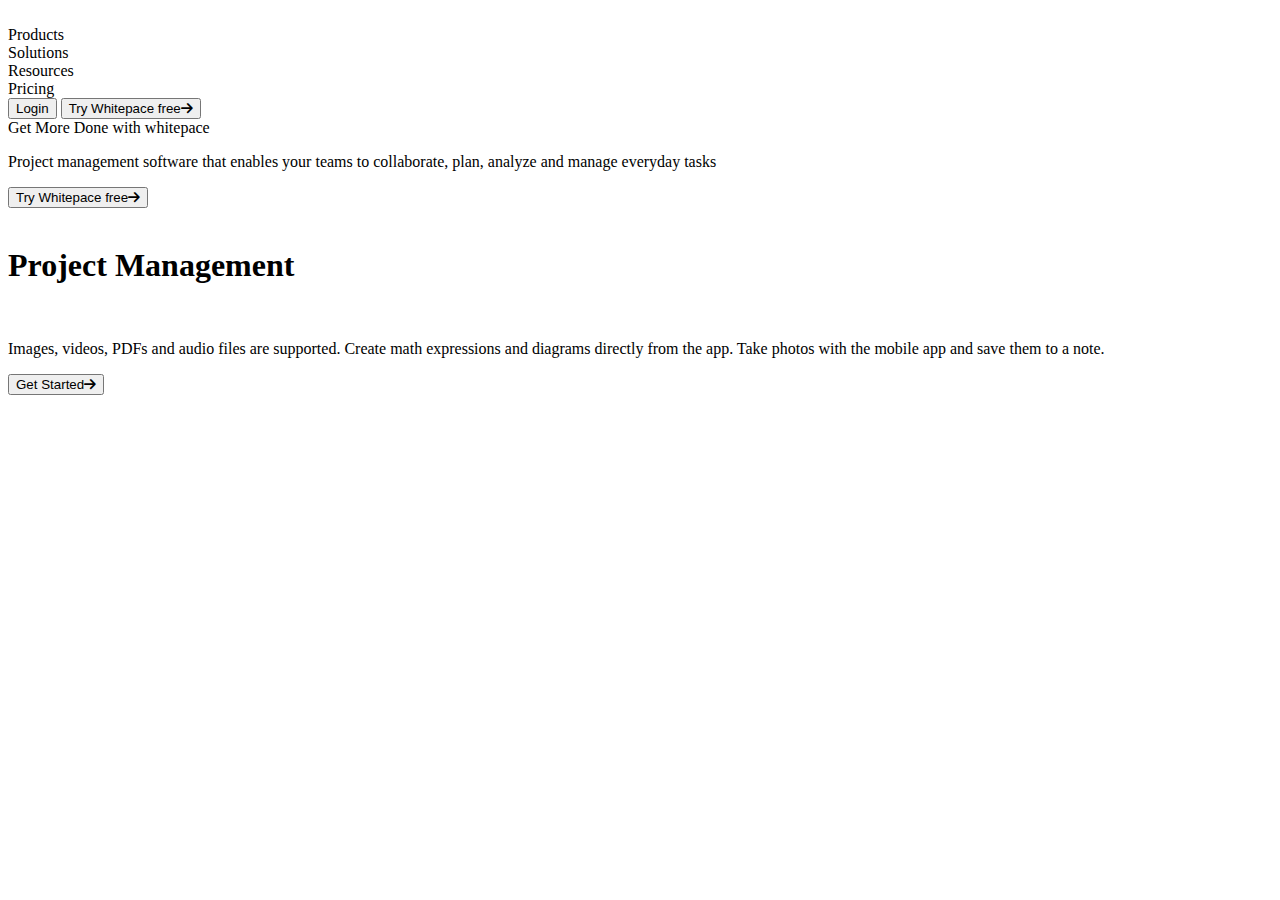
==== Figma-1/image/index.html @ 1a74d90f "up file" ====
<!DOCTYPE html>
<html lang="en">
<head>
    <meta charset="UTF-8">
    <meta name="viewport" content="width=device-width, initial-scale=1.0">
    <link rel="stylesheet" href="https://cdnjs.cloudflare.com/ajax/libs/font-awesome/6.0.0-beta3/css/all.min.css">
    <link href="https://fonts.googleapis.com/css2?family=Inter:ital,opsz,wght@0,14..32,100..900;1,14..32,100..900&display=swap" rel="stylesheet">
    <link href="https://fonts.googleapis.com/css2?family=DM+Sans:ital,opsz,wght@0,9..40,100..1000;1,9..40,100..1000&family=Inter:ital,opsz,wght@0,14..32,100..900;1,14..32,100..900&display=swap" rel="stylesheet">
    <link rel="stylesheet" href="/css/reset.css">
    <link rel="stylesheet" href="/css/style.css">
    <title>Figma</title>
</head>
<body>
    <header class="heading">
        <div class="logo">
            <img src="/image/logos/Logo.png" alt="">
        </div>
        <div class="frame-375">
            <div class="nav-menu">
                <div class="option"><span>Products</span><img src="/image/icons/Vector.png" alt=""></div>
                <div class="option"><span>Solutions</span><img src="/image/icons/Vector.png" alt=""></div>
                <div class="option"><span>Resources</span><img src="/image/icons/Vector.png" alt=""></div>
                <div class="option"><span>Pricing</span><img src="/image/icons/Vector.png" alt=""></div>
            </div>
            <div class="btn">
                <button class="login">Login</button>
                <button class="try-free">Try Whitepace free<i class="fa-solid fa-arrow-right"></i></button>
            </div>
        </div>
    </header>
    <div class="hero-section">
        <div class="page-1">
            <div class="text-block">
                <div class="content">
                    <span>Get More Done with whitepace</span>
                    <p>Project management software that enables your teams to collaborate, plan, analyze and manage everyday tasks</p>
                </div>
                <button class="try-free">Try Whitepace free<i class="fa-solid fa-arrow-right"></i></button>
            </div>
            <div class="image-container"></div>
        </div>    
    </div>
    <div class="work-manager">
        <div class="background">
            <img src="/image/background/BACKGROUND.png" alt="">
        </div>
        <div class="content-1">
            <div class="text-block">
                <div class="text">
                    <div class="title">
                        <h1>Project Management</h1>
                        <div class="effect">
                            <img src="/image/background/Element-2.png" alt="">
                        </div>
                    </div>
                    <p>Images, videos, PDFs and audio files are supported. Create math expressions and diagrams directly from the app. Take photos with the mobile app and save them to a note.</p>
                </div>
                <button class="start">Get Started<i class="fa-solid fa-arrow-right"></i></button>
            </div>
            <div class="image-container"></div>
        </div>
        <div class="content-2"></div>
    </div>
</body>
</html>
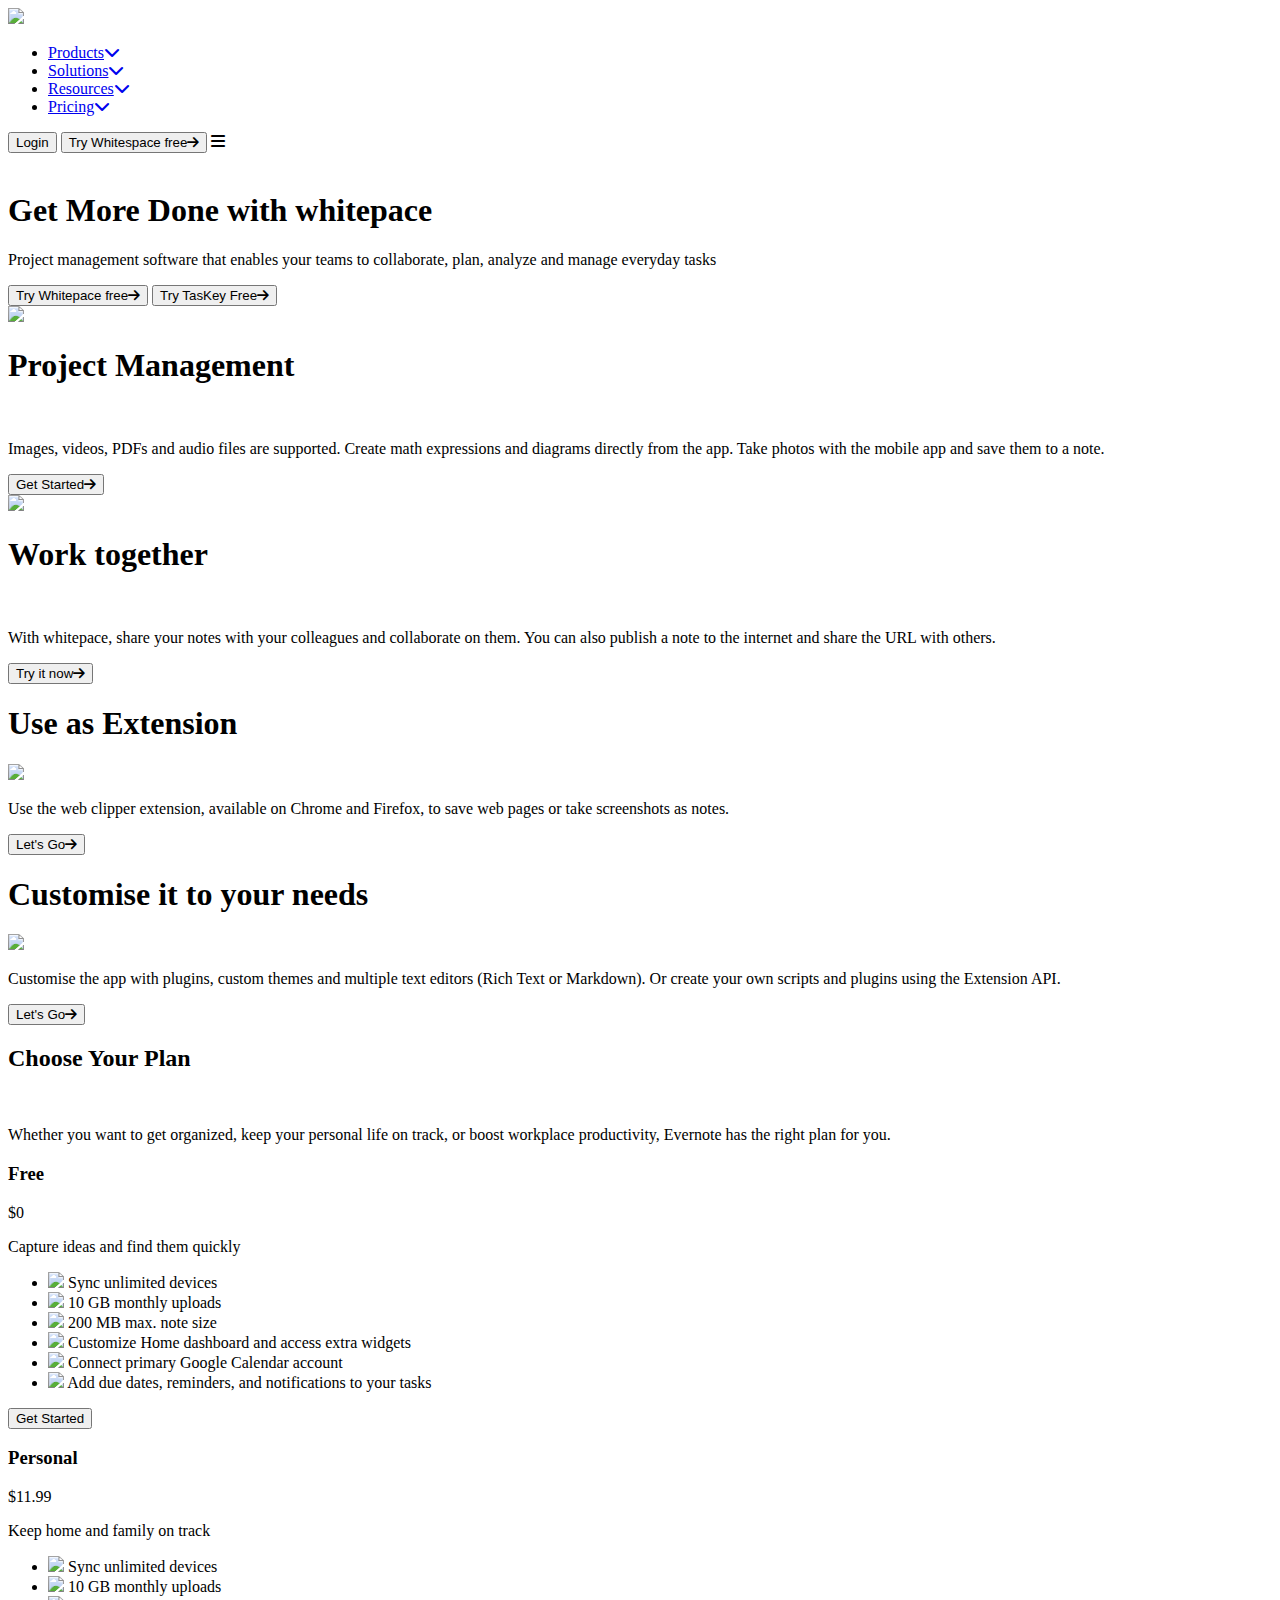
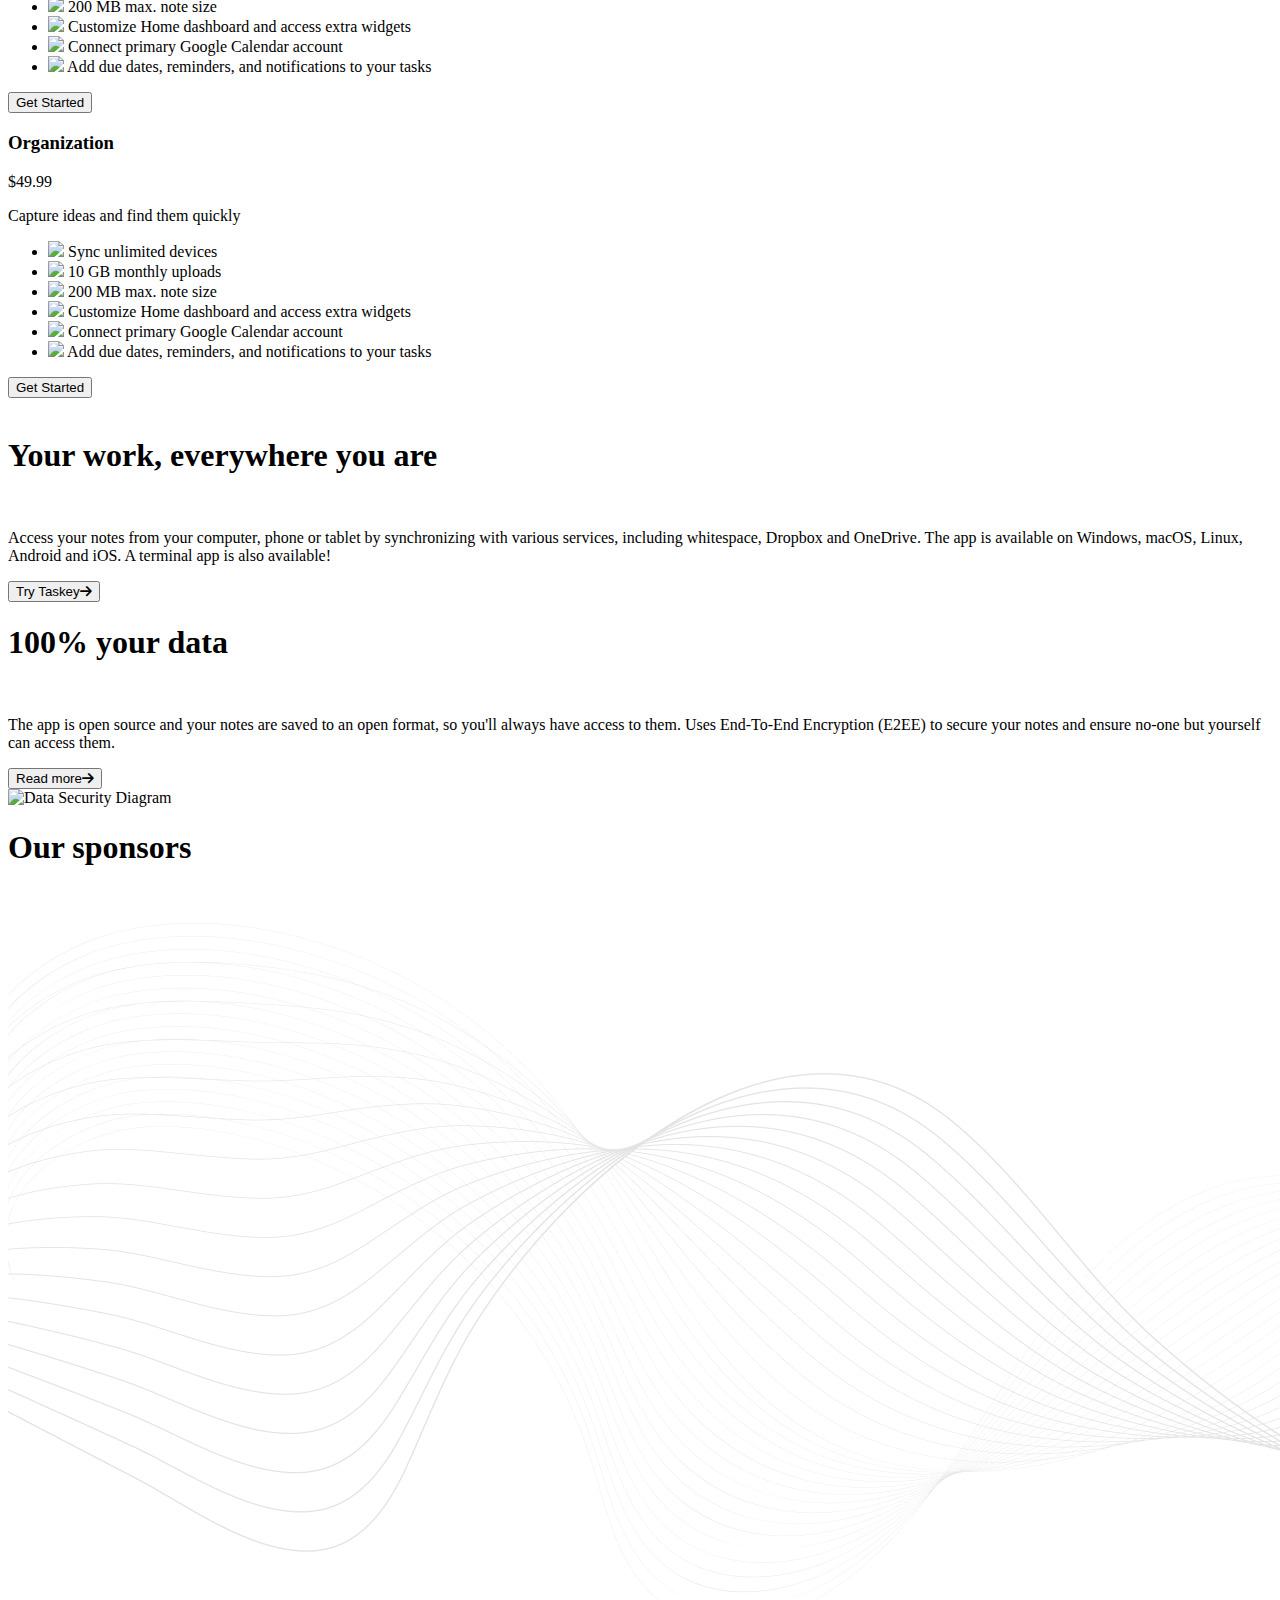
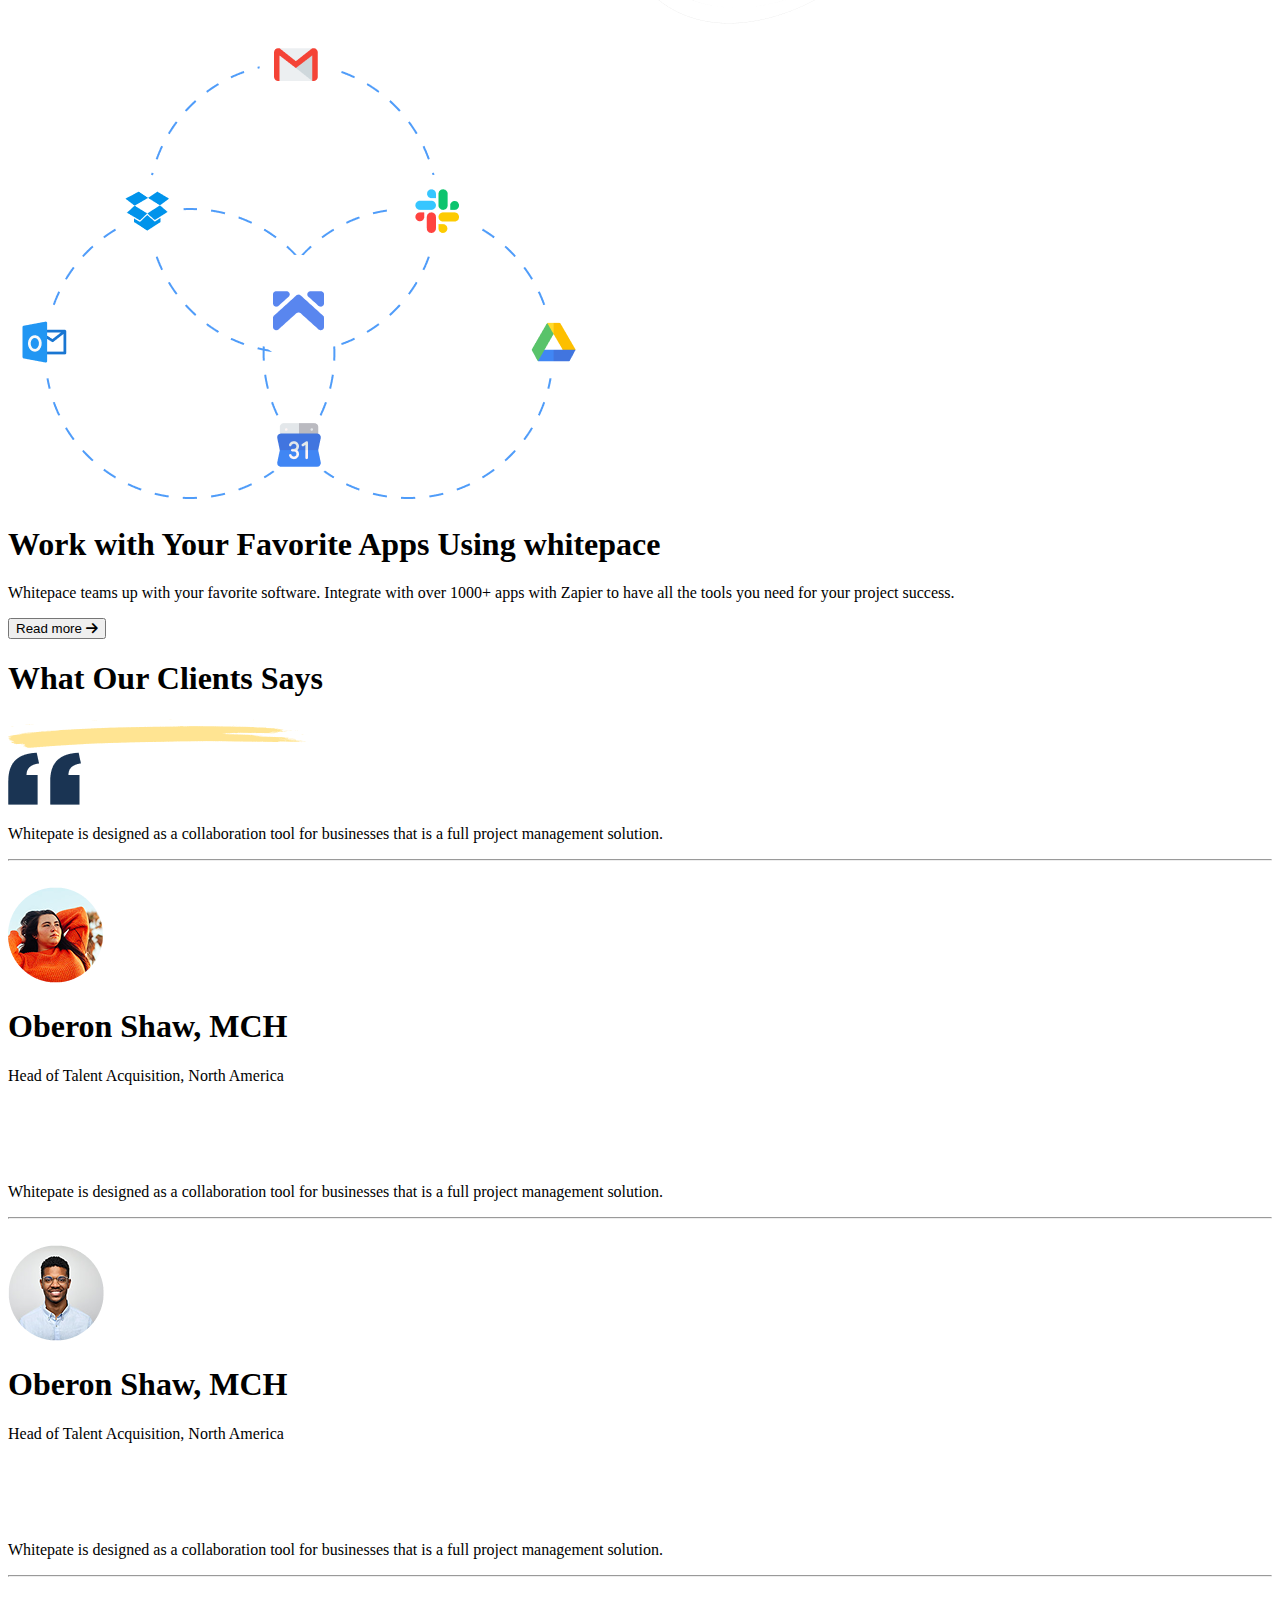
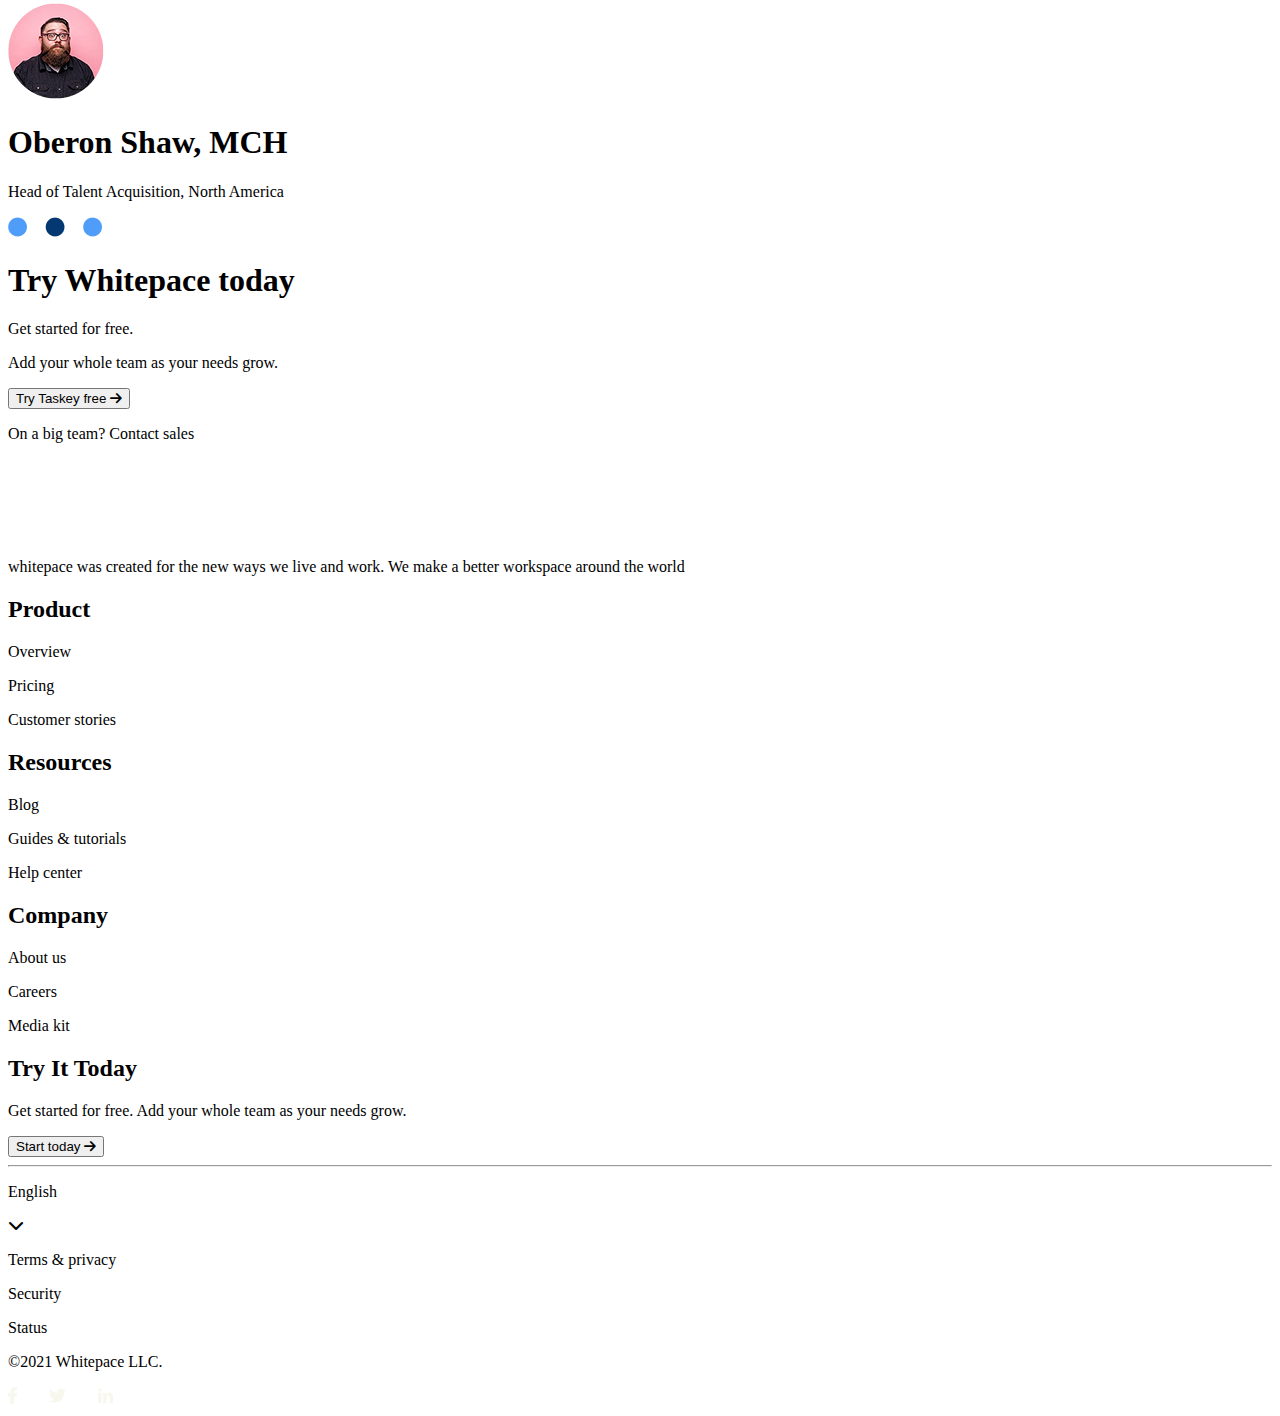
==== commit e4381d8e: "update" ====
--- a/Figma-1/image/index.html
+++ b/Figma-1/image/index.html
@@ -1,65 +1,412 @@
 <!DOCTYPE html>
 <html lang="en">
+
 <head>
-    <meta charset="UTF-8">
-    <meta name="viewport" content="width=device-width, initial-scale=1.0">
-    <link rel="stylesheet" href="https://cdnjs.cloudflare.com/ajax/libs/font-awesome/6.0.0-beta3/css/all.min.css">
-    <link href="https://fonts.googleapis.com/css2?family=Inter:ital,opsz,wght@0,14..32,100..900;1,14..32,100..900&display=swap" rel="stylesheet">
-    <link href="https://fonts.googleapis.com/css2?family=DM+Sans:ital,opsz,wght@0,9..40,100..1000;1,9..40,100..1000&family=Inter:ital,opsz,wght@0,14..32,100..900;1,14..32,100..900&display=swap" rel="stylesheet">
-    <link rel="stylesheet" href="/css/reset.css">
-    <link rel="stylesheet" href="/css/style.css">
-    <title>Figma</title>
+    <meta charset="UTF-8" />
+    <meta name="viewport" content="width=device-width, initial-scale=1.0" />
+    <!--Fonts-->
+    <link
+        href="https://fonts.googleapis.com/css2?family=Inter:ital,opsz,wght@0,14..32,100..900;1,14..32,100..900&display=swap"
+        rel="stylesheet" />
+    <link
+        href="https://fonts.googleapis.com/css2?family=DM+Sans:ital,opsz,wght@0,9..40,100..1000;1,9..40,100..1000&family=Inter:ital,opsz,wght@0,14..32,100..900;1,14..32,100..900&display=swap"
+        rel="stylesheet" />
+    <!--Icons-->
+    <link rel="stylesheet" href="https://cdnjs.cloudflare.com/ajax/libs/font-awesome/6.5.0/css/all.min.css" />
+    <link rel="stylesheet" href="https://cdnjs.cloudflare.com/ajax/libs/font-awesome/6.5.1/css/all.min.css" />
+    <link rel="stylesheet" href="https://cdnjs.cloudflare.com/ajax/libs/font-awesome/6.5.1/css/all.min.css" />
+    <!--CSS-->
+    <link rel="stylesheet" href="/css/reset.css" />
+    <link rel="stylesheet" href="/css/style.css" />
+    <title>Document</title>
 </head>
+
 <body>
-    <header class="heading">
-        <div class="logo">
-            <img src="/image/logos/Logo.png" alt="">
-        </div>
-        <div class="frame-375">
-            <div class="nav-menu">
-                <div class="option"><span>Products</span><img src="/image/icons/Vector.png" alt=""></div>
-                <div class="option"><span>Solutions</span><img src="/image/icons/Vector.png" alt=""></div>
-                <div class="option"><span>Resources</span><img src="/image/icons/Vector.png" alt=""></div>
-                <div class="option"><span>Pricing</span><img src="/image/icons/Vector.png" alt=""></div>
-            </div>
-            <div class="btn">
+    <nav>
+        <img src="/image/logos/Logo.png" />
+        <div class="nav-menu">
+            <div class="nav-links">
+                <ul>
+                    <li>
+                        <a href="#">Products<i class="fa-solid fa-chevron-down"></i></a>
+                    </li>
+                    <li>
+                        <a href="#">Solutions<i class="fa-solid fa-chevron-down"></i></a>
+                    </li>
+                    <li>
+                        <a href="#">Resources<i class="fa-solid fa-chevron-down"></i></a>
+                    </li>
+                    <li>
+                        <a href="#">Pricing<i class="fa-solid fa-chevron-down"></i></a>
+                    </li>
+                </ul>
+            </div>
+            <div class="nav-btn">
                 <button class="login">Login</button>
-                <button class="try-free">Try Whitepace free<i class="fa-solid fa-arrow-right"></i></button>
-            </div>
-        </div>
-    </header>
-    <div class="hero-section">
-        <div class="page-1">
-            <div class="text-block">
-                <div class="content">
-                    <span>Get More Done with whitepace</span>
-                    <p>Project management software that enables your teams to collaborate, plan, analyze and manage everyday tasks</p>
-                </div>
-                <button class="try-free">Try Whitepace free<i class="fa-solid fa-arrow-right"></i></button>
-            </div>
-            <div class="image-container"></div>
-        </div>    
-    </div>
-    <div class="work-manager">
-        <div class="background">
-            <img src="/image/background/BACKGROUND.png" alt="">
-        </div>
+                <button class="nav-try-btn">
+                    Try Whitespace free<i class="fa-solid fa-arrow-right"></i>
+                </button>
+                <i class="fa-solid fa-bars"></i>
+            </div>
+        </div>
+    </nav>
+    <div id="hero-section">
+        <img src="/image/background/Element.png" alt="" class="background" />
+        <div class="text-block">
+            <div class="text">
+                <h1 class="title">Get More Done with whitepace</h1>
+                <p>
+                    Project management software that enables your teams to collaborate,
+                    plan, analyze and manage everyday tasks
+                </p>
+            </div>
+            <button class="try-free">
+                Try Whitepace free<i class="fa-solid fa-arrow-right"></i>
+            </button>
+            <button class="try-taskey">
+                Try TasKey Free<i class="fa-solid fa-arrow-right"></i>
+            </button>
+        </div>
+        <div class="image-container"></div>
+    </div>
+    <div id="work-manager">
+        <img src="/image/background/BACKGROUND.png" />
         <div class="content-1">
             <div class="text-block">
                 <div class="text">
-                    <div class="title">
-                        <h1>Project Management</h1>
-                        <div class="effect">
-                            <img src="/image/background/Element-2.png" alt="">
-                        </div>
+                    <h1 class="title">Project Management</h1>
+                    <img src="/image/background/Element-2.png" alt="" />
+                    <p>
+                        Images, videos, PDFs and audio files are supported. Create math
+                        expressions and diagrams directly from the app. Take photos with
+                        the mobile app and save them to a note.
+                    </p>
+                </div>
+                <button class="start">
+                    Get Started<i class="fa-solid fa-arrow-right"></i>
+                </button>
+            </div>
+            <div class="image-container">
+                <div class="image"></div>
+            </div>
+        </div>
+        <div class="content-2">
+            <div class="img-container">
+                <img src="/image/contents/img-content.png" />
+            </div>
+            <div class="box">
+                <div class="text-block">
+                    <div class="text">
+                        <h1 class="title">Work together</h1>
+                        <img src="/image/background/Element-2.png" alt="" />
+                        <p>
+                            With whitepace, share your notes with your colleagues and
+                            collaborate on them. You can also publish a note to the internet
+                            and share the URL with others.
+                        </p>
                     </div>
-                    <p>Images, videos, PDFs and audio files are supported. Create math expressions and diagrams directly from the app. Take photos with the mobile app and save them to a note.</p>
-                </div>
-                <button class="start">Get Started<i class="fa-solid fa-arrow-right"></i></button>
-            </div>
-            <div class="image-container"></div>
-        </div>
-        <div class="content-2"></div>
-    </div>
+                    <button class="try-now">
+                        Try it now<i class="fa-solid fa-arrow-right"></i>
+                    </button>
+                </div>
+            </div>
+        </div>
+    </div>
+    <div id="extension">
+        <div class="text-block">
+            <div class="text">
+                <h1 class="title">Use as Extension</h1>
+                <img src="/image/background/Element-2.png" />
+                <p>
+                    Use the web clipper extension, available on Chrome and Firefox, to
+                    save web pages or take screenshots as notes.
+                </p>
+            </div>
+            <button class="letsgo">
+                Let's Go<i class="fa-solid fa-arrow-right"></i>
+            </button>
+        </div>
+        <div class="image-container">
+            <div class="image"></div>
+        </div>
+    </div>
+    <div id="customise">
+        <div class="image-container">
+            <div class="image"></div>
+        </div>
+        <div class="text-block">
+            <div class="text">
+                <h1 class="title">Customise it to your needs</h1>
+                <img src="/image/background/Element-2.png" />
+                <p>
+                    Customise the app with plugins, custom themes and multiple text editors (Rich Text or Markdown). Or
+                    create your own scripts and plugins using the Extension API.
+                </p>
+            </div>
+            <button class="letsgo">
+                Let's Go<i class="fa-solid fa-arrow-right"></i>
+            </button>
+        </div>
+    </div>
+    <div id="pricing">
+        <div class="text-block">
+            <h2>Choose Your Plan</h2>
+            <img src="/image/background/Element-2.png" alt="">
+            <p>Whether you want to get organized, keep your personal life on track, or boost workplace productivity,
+                Evernote has the right plan for you.</p>
+        </div>
+
+        <div class="plans">
+            <!-- Free Plan -->
+            <div class="plan">
+                <div class="information">
+                    <h3>Free</h3>
+                    <div class="price">$0</div>
+                    <p>Capture ideas and find them quickly</p>
+                </div>
+                <div class="list">
+                    <ul>
+                        <li><img src="/image/icons/Check.png"> <span>Sync unlimited devices</span></li>
+                        <li><img src="/image/icons/Check.png"> <span>10 GB monthly uploads</span></li>
+                        <li><img src="/image/icons/Check.png"> <span>200 MB max. note size</span></li>
+                        <li><img src="/image/icons/Check.png"> <span>Customize Home dashboard and access extra
+                                widgets</span></li>
+                        <li><img src="/image/icons/Check.png"> <span>Connect primary Google Calendar account</span></li>
+                        <li><img src="/image/icons/Check.png"> <span>Add due dates, reminders, and notifications to your
+                                tasks</span></li>
+                    </ul>
+                </div>
+                <button class="button">Get Started</button>
+            </div>
+
+            <!-- Personal Plan -->
+            <div class="plan personal">
+                <div class="information">
+                    <h3>Personal</h3>
+                    <div class="price">$11.99</div>
+                    <p>Keep home and family on track</p>
+                </div>
+                <div class="list">
+                    <ul>
+                        <li><img src="/image/icons/Check.png"> Sync unlimited devices</li>
+                        <li><img src="/image/icons/Check.png"> 10 GB monthly uploads</li>
+                        <li><img src="/image/icons/Check.png"> 200 MB max. note size</li>
+                        <li><img src="/image/icons/Check.png"> Customize Home dashboard and access extra widgets</li>
+                        <li><img src="/image/icons/Check.png"> Connect primary Google Calendar account</li>
+                        <li><img src="/image/icons/Check.png"> Add due dates, reminders, and notifications to your tasks
+                        </li>
+                    </ul>
+                </div>
+                <button class="button">Get Started</button>
+            </div>
+
+            <!-- Organization Plan -->
+            <div class="plan">
+                <div class="information">
+                    <h3>Organization</h3>
+                    <div class="price">$49.99</div>
+                    <p>Capture ideas and find them quickly</p>
+                </div>
+                <div class="list">
+                    <ul>
+                        <li><img src="/image/icons/Check.png"> Sync unlimited devices</li>
+                        <li><img src="/image/icons/Check.png"> 10 GB monthly uploads</li>
+                        <li><img src="/image/icons/Check.png"> 200 MB max. note size</li>
+                        <li><img src="/image/icons/Check.png"> Customize Home dashboard and access extra widgets</li>
+                        <li><img src="/image/icons/Check.png"> Connect primary Google Calendar account</li>
+                        <li><img src="/image/icons/Check.png"> Add due dates, reminders, and notifications to your tasks
+                        </li>
+                    </ul>
+                </div>
+                <button class="button">Get Started</button>
+            </div>
+        </div>
+    </div>
+    <section id="your-work">
+        <img src="/image/background/bg2.png" alt="">
+        <div class="text-block">
+            <h1>Your work, everywhere you are</h1>
+            <img src="/image/background/Element3.png" alt="">
+            <p>
+                Access your notes from your computer, phone or tablet by synchronizing with various services,
+                including whitespace, Dropbox and OneDrive. The app is available on Windows, macOS, Linux,
+                Android and iOS. A terminal app is also available!
+            </p>
+        </div>
+        <button>Try Taskey<i class="fa-solid fa-arrow-right"></i></button>
+    </section>
+    <div id="your-data">
+        <div class="text-section">
+            <div class="text-block">
+                <h1>100% your data</h1>
+                <img src="/image/background/Element-2.png" alt="">
+                <p>
+                    The app is open source and your notes are saved to an open format, so you'll always have access to them.
+                    Uses End-To-End Encryption (E2EE) to secure your notes and ensure no-one but yourself can access them.
+                </p>
+            </div>
+            <button>Read more<i class="fa-solid fa-arrow-right"></i></button>
+        </div>
+        <div class="visual-section">
+            <img src="/image/contents/Element.png" alt="Data Security Diagram">
+        </div>
+    </div>
+    <div id="ours">
+        <div class="title">
+            <h1>Our sponsors</h1>
+            <img src="/image/background/Element-2.png" alt="">
+        </div>
+        <div class="logos">
+            <img src="/image/icons/apple-black-logo.png" alt="">
+            <img src="/image/icons/Microsoft.png" alt="">
+            <img src="/image/icons/Slack.png" alt="">
+            <img src="/image/icons/Google.png" alt="">
+        </div>
+    </div>
+
+      <div id="app">
+        <div class="element-bgr">
+          <img src="./background/Element4.png" alt="" />
+        </div>
+        <div class="app-content">
+          <div class="left-content">
+            <img src="./contents/Apps.png" alt="">
+          </div>
+          <div class="right-content">
+            <h1>Work with Your Favorite Apps Using whitepace</h1>
+            <p>Whitepace teams up with your favorite software. Integrate with over 1000+ apps with Zapier to have all the tools you need for your project success.</p>
+            <button class="sub-btn">
+              Read more
+              <i class="fa-solid fa-arrow-right"></i>
+            </button>
+          </div>
+        </div>
+      </div>
+      <div id="testimonial">
+        <div class="testimonial-content">
+          <div class="content-top">
+            <h1>What Our Clients Says</h1>
+            <img src="./background/Element-2.png" alt="">
+          </div>
+          <div class="content-bottom">
+            <div class="left">
+              <img src="./icons/Quote.png" alt="">
+              <p>Whitepate is designed as a collaboration tool for businesses that is a full project management solution.</p>
+              <hr>
+              <br>
+              <div class="note">
+                <img src="./avatars/Avater.png" alt="">
+                <div class="note-ct">
+                  <h1>Oberon Shaw, MCH</h1>
+                  <p>Head of Talent Acquisition, North America</p>
+                </div>
+              </div>
+            </div>
+            <div class="mid">
+              <img src="./icons/Quote-1.png" alt="">
+              <p>Whitepate is designed as a collaboration tool for businesses that is a full project management solution.</p>
+              <hr>
+              <br> 
+              <div class="note">
+                <img src="./avatars/Avater-1.png" alt="">
+                <div class="note-ct">
+                  <h1>Oberon Shaw, MCH</h1>
+                  <p>Head of Talent Acquisition, North America</p>
+                </div>
+              </div>           
+            </div>
+            <div class="right">
+              <img src="./icons/Quote-1.png" alt="">
+              <p>Whitepate is designed as a collaboration tool for businesses that is a full project management solution.</p>
+              <hr>
+              <br>
+              <div class="note">
+                <img src="./avatars/Avater-2.png" alt="">
+                <div class="note-ct">
+                  <h1>Oberon Shaw, MCH</h1>
+                  <p>Head of Talent Acquisition, North America</p>
+                </div>
+              </div>
+            </div>
+          </div>
+          <img src="./icons/Slider.png" alt="">
+        </div>
+      </div>
+      <div id="free-trial">
+        <div class="free-trial-content">
+          <div class="free-ct">
+            <h1>Try Whitepace today</h1>
+            <p>Get started for free.</p>
+            <p>Add your whole team as your needs grow.</p>
+            <button class="sub-btn">
+              Try Taskey free
+              <i class="fa-solid fa-arrow-right"></i>
+            </button>
+            <p>On a big team? Contact sales</p>
+            <div class="free-img">
+              <img src="./icons/Group.png" alt="">
+              <img src="./icons/Group-1.png" alt="">
+              <img src="./icons/Group-2.png" alt="">
+            </div>
+          </div>
+        </div>
+      </div>
+      <div id="footer">
+        <div class="footer-content">
+          <div class="top-ct">
+            <div class="footer-ct1">
+              <img src="/image/logos/Logo.png" alt="">
+              <p>whitepace was created for the new ways we live and work. We make a better workspace around the world</p>
+            </div>
+            <div class="footer-ct">
+              <h2>Product</h2>
+              <p>Overview</p>
+              <p>Pricing</p>
+              <p>Customer stories</p>
+            </div>
+            <div class="footer-ct">
+              <h2>Resources</h2>
+              <p>Blog</p>
+              <p>Guides & tutorials</p>
+              <p>Help center</p>
+            </div>
+            <div class="footer-ct">
+              <h2>Company</h2>
+              <p>About us</p>
+              <p>Careers</p>
+              <p>Media kit</p>
+            </div>
+            <div class="footer-ct">
+              <h2>Try It Today</h2>
+              <p>Get started for free.
+                Add your whole team as your needs grow.</p>
+              <button class="sub-btn">
+                Start today
+                <i class="fa-solid fa-arrow-right"></i>
+              </button>
+            </div>
+          </div>
+          <div class="mid-ct">
+            <hr>
+          </div>
+          <div class="bottom-ct">
+            <div class="left-ct">
+              <div class="left-ct-ft">
+                <i class="ti-world"></i>
+                <p>English</p>
+                <i class="fa-solid fa-chevron-down"></i>
+              </div>
+              <p>Terms & privacy</p>
+              <p>Security</p>
+              <p>Status</p>
+              <p>©2021 Whitepace LLC.</p>
+            </div>
+            <div class="right-ct">
+              <img src="./icons/Social Icon.png" alt="">
+            </div>
+          </div>
+        </div>
+      </div>
 </body>
+
 </html>